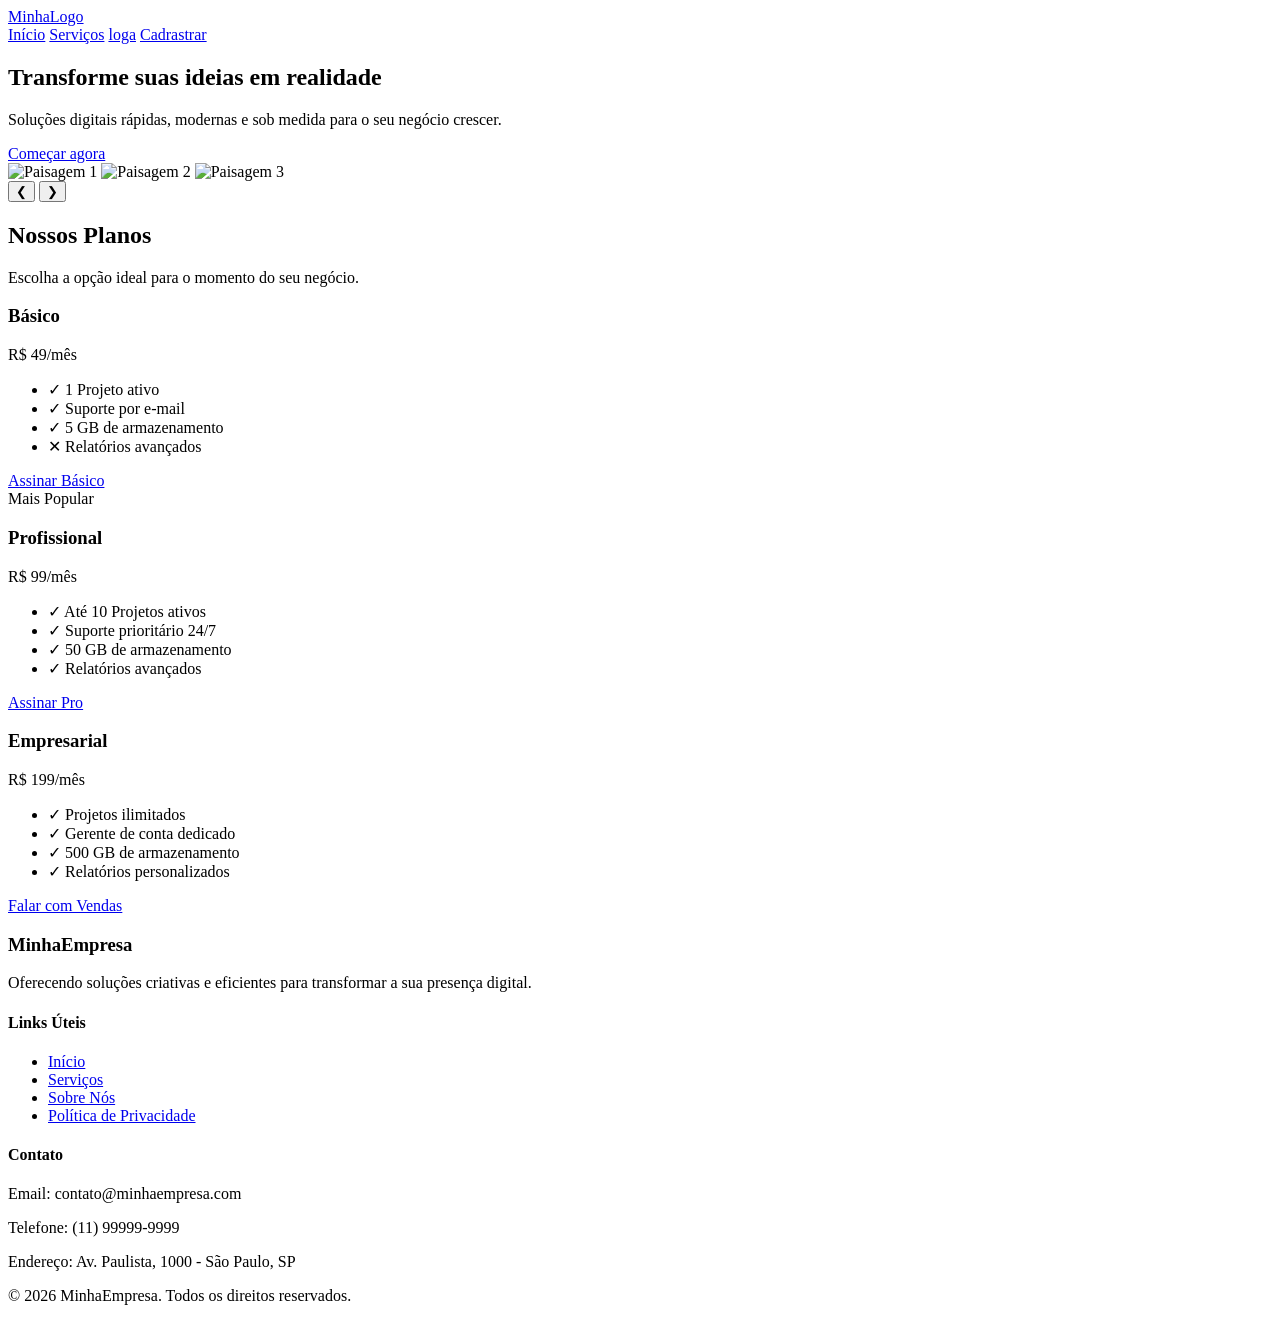
==== index.html @ 04826bc6 "Rename inicio.html to index.html" ====
<!DOCTYPE html>
<html lang="en">
<head>
    <meta charset="UTF-8">
    <meta name="viewport" content="width=device-width, initial-scale=1.0">
    <title>Document</title>
<link rel="stylesheet" href="style.css">
<link rel="stylesheet" href="styl2.css">
<link rel="stylesheet" href="styl3.css">
<link rel="stylesheet" href="styl4.css">
<link rel="stylesheet" href="styl5.css">
</head>
<body>

    <nav class="navbar">
    <!-- Logo (pode ser texto ou tag <img>) -->
    <a href="#" class="logo">MinhaLogo</a>

    <!-- Três botões de navegação -->
    <div class="nav-botoes">
      <a href="#inicio" class="nav-btn">Início</a>
      <a href="#servicos" class="nav-btn">Serviços</a>
      <a href="#contato" class="nav-btn btn-destaque">loga</a>
      <a href="../tela_de_cadratro\cadrastro.php" class="nav-btn btn-destaque">Cadrastrar</a>
    </div>
    </nav>

  <!--uma hero com texto e um botao-->
    <section class="hero">
    <div class="hero-conteudo">
      <h1>Transforme suas ideias em realidade</h1>
      <p>Soluções digitais rápidas, modernas e sob medida para o seu negócio crescer.</p>
      <a href="../tela_de_cadratro\cadrastro.php" class="btn-cta">Começar agora</a>
    </div>
    
    </section>

<!--um carrocel com tres imagems-->
    <div class="carrossel">
    <div class="carrossel-slides" id="slides">
      <img src="https://www.google.com/imgres?q=fotos&imgurl=https%3A%2F%2Fciclovivo.com.br%2Fwp-content%2Fuploads%2F2022%2F03%2Ffoto-mundo-natural-ciclo.jpg&imgrefurl=https%3A%2F%2Fciclovivo.com.br%2Finovacao%2Finspiracao%2Fas-fotos-mais-impressionantes-do-mundo-natural%2F&docid=_lVEO9Cjmyzw4M&tbnid=fgDDOegpEDREJM&vet=12ahUKEwjT07LGhIqYAxXRRjABHbnJHscQnPAOegQIQBAA..i&w=1200&h=800&hcb=2&ved=2ahUKEwjT07LGhIqYAxXRRjABHbnJHscQnPAOegQIQBAA" alt="Paisagem 1">
      <img src="https://static.nationalgeographicbrasil.com/files/styles/image_3200/public/14872092246392.webp?w=1190&h=794" alt="Paisagem 2">
      <img src="https://www.google.com/imgres?q=fotos&imgurl=https%3A%2F%2Fimg.magnific.com%2Ffotos-gratis%2Fpaisagem-natural-com-moldura-de-mao_23-2149389986.jpg%3Fsemt%3Dais_hybrid%26w%3D740%26q%3D80&imgrefurl=https%3A%2F%2Fwww.magnific.com%2Fbr%2Ffotos%2Ffotograf%25C3%25ADas&docid=Kv9luQeabmwnsM&tbnid=6rHH7hXAf7VGKM&vet=12ahUKEwjT07LGhIqYAxXRRjABHbnJHscQnPAOegQIORAA..i&w=529&h=740&hcb=2&ved=2ahUKEwjT07LGhIqYAxXRRjABHbnJHscQnPAOegQIORAA" alt="Paisagem 3">
    </div>

    <button class="btn anterior" onclick="mudarSlide(-1)">&#10094;</button>
    <button class="btn proximo" onclick="mudarSlide(1)">&#10095;</button>
    </div>

    <section class="planos-secao" id="planos">
    <div class="planos-cabecalho">
      <h2>Nossos Planos</h2>
      <p>Escolha a opção ideal para o momento do seu negócio.</p>
    </div>

    <div class="planos-container">
      <!-- Plano 1: Básico -->
      <div class="plano-card">
        <h3>Básico</h3>
        <div class="preco">R$ 49<span>/mês</span></div>
        <ul class="beneficios">
          <li>✓ 1 Projeto ativo</li>
          <li>✓ Suporte por e-mail</li>
          <li>✓ 5 GB de armazenamento</li>
          <li class="indisponivel">✕ Relatórios avançados</li>
        </ul>
        <a href="#assinar-basico" class="btn-plano">Assinar Básico</a>
      </div>

      <!-- Plano 2: Profissional (Destaque) -->
      <div class="plano-card destaque">
        <span class="selo">Mais Popular</span>
        <h3>Profissional</h3>
        <div class="preco">R$ 99<span>/mês</span></div>
        <ul class="beneficios">
          <li>✓ Até 10 Projetos ativos</li>
          <li>✓ Suporte prioritário 24/7</li>
          <li>✓ 50 GB de armazenamento</li>
          <li>✓ Relatórios avançados</li>
        </ul>
        <a href="#assinar-pro" class="btn-plano btn-destaque">Assinar Pro</a>
      </div>

      <!-- Plano 3: Empresarial -->
      <div class="plano-card">
        <h3>Empresarial</h3>
        <div class="preco">R$ 199<span>/mês</span></div>
        <ul class="beneficios">
          <li>✓ Projetos ilimitados</li>
          <li>✓ Gerente de conta dedicado</li>
          <li>✓ 500 GB de armazenamento</li>
          <li>✓ Relatórios personalizados</li>
        </ul>
        <a href="#assinar-empresa" class="btn-plano">Falar com Vendas</a>
      </div>
    </div>
    </section>

    <footer class="footer">
    <div class="footer-conteudo">
      <!-- Coluna 1: Sobre -->
      <div class="footer-coluna">
        <h3>MinhaEmpresa</h3>
        <p>Oferecendo soluções criativas e eficientes para transformar a sua presença digital.</p>
      </div>

      <!-- Coluna 2: Links Rápidos -->
      <div class="footer-coluna">
        <h4>Links Úteis</h4>
        <ul>
          <li><a href="#inicio">Início</a></li>
          <li><a href="#servicos">Serviços</a></li>
          <li><a href="#sobre">Sobre Nós</a></li>
          <li><a href="#privacidade">Política de Privacidade</a></li>
        </ul>
      </div>

      <!-- Coluna 3: Contato -->
      <div class="footer-coluna">
        <h4>Contato</h4>
        <p>Email: contato@minhaempresa.com</p>
        <p>Telefone: (11) 99999-9999</p>
        <p>Endereço: Av. Paulista, 1000 - São Paulo, SP</p>
      </div>
    </div>

    <!-- Barra de Copyright -->
    <div class="footer-base">
      <p>&copy; 2026 MinhaEmpresa. Todos os direitos reservados.</p>
    </div>
    </footer>

 <script src="movimento.js"></script>
    
</body>
</html>
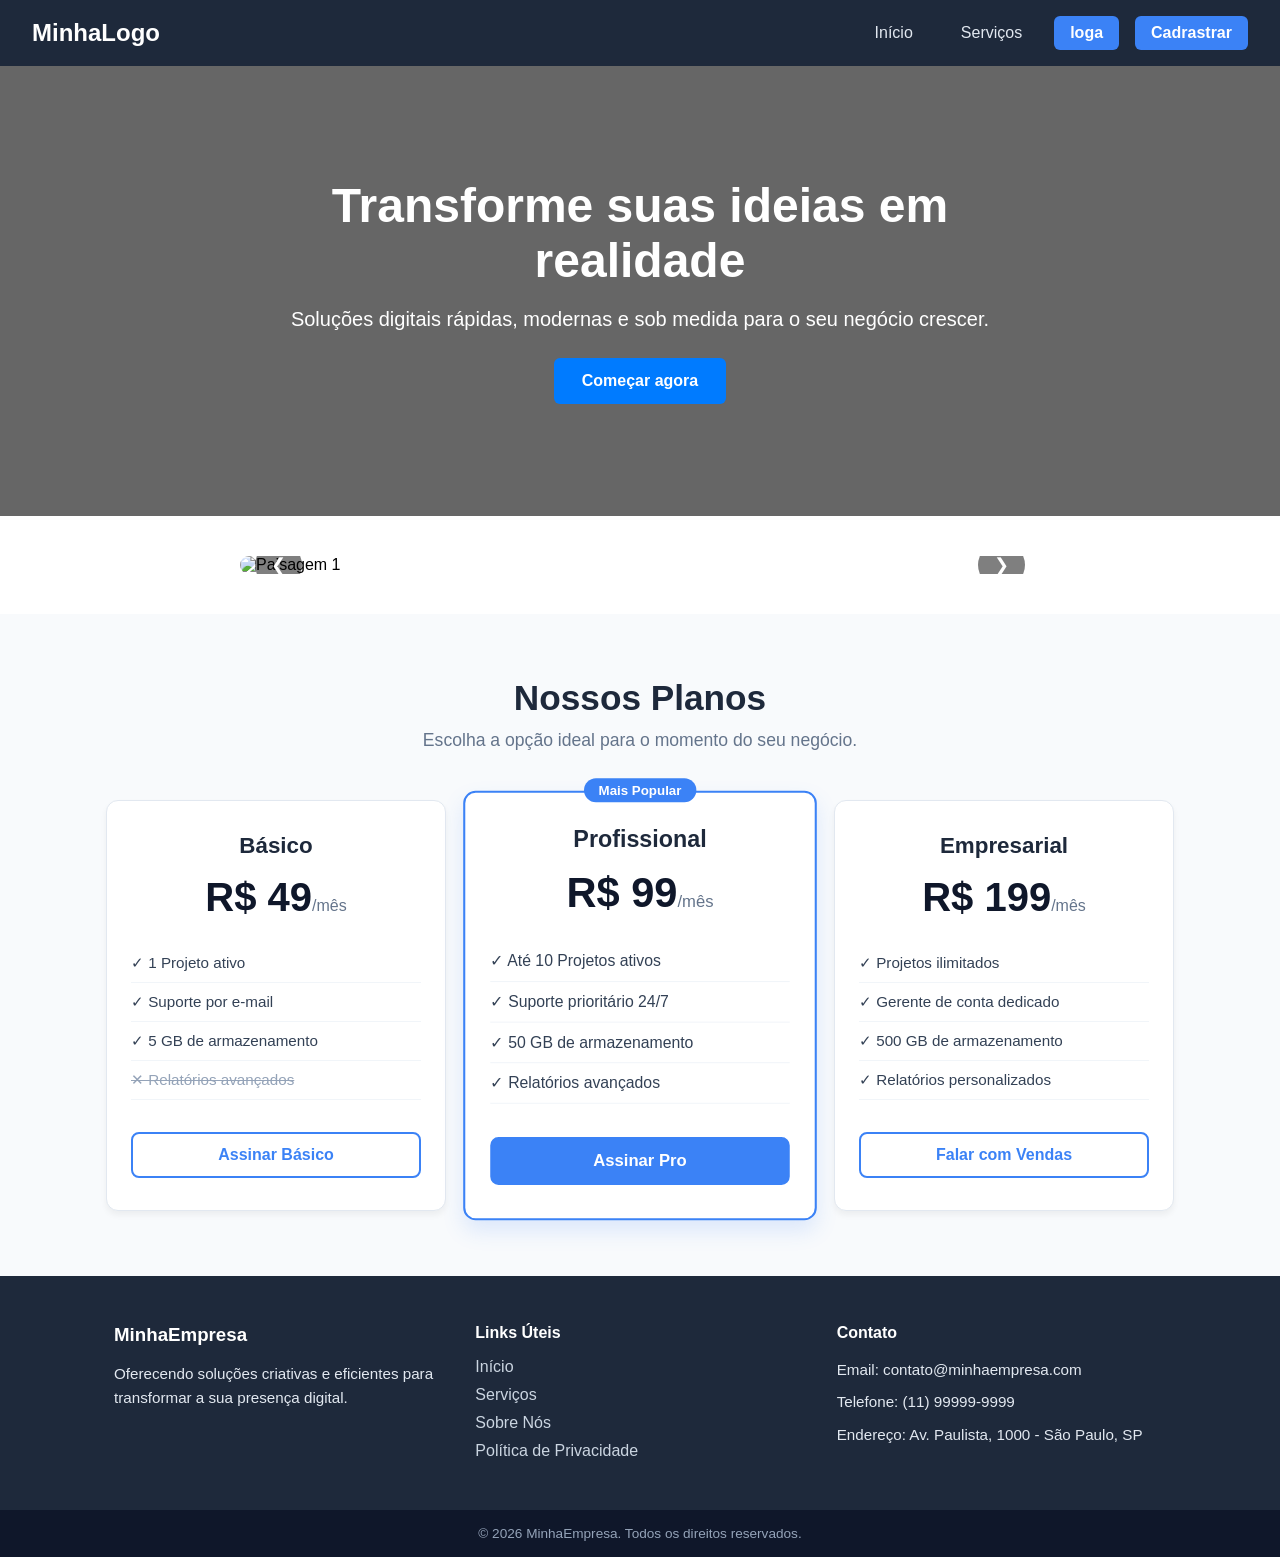
==== commit 3d7dd199: "Add files via upload" ====
--- a/index.html
+++ b/index.html
@@ -133,4 +133,4 @@
  <script src="movimento.js"></script>
     
 </body>
-</html>
+</html>
--- a/style.css
+++ b/style.css
@@ -0,0 +1,53 @@
+    * {
+  margin: 0;
+  padding: 0;
+  box-sizing: border-box;
+  font-family: Arial, sans-serif;
+}
+
+.hero {
+  height: 50vh; /* Ocupa 100% da altura da tela */
+  width: 100%;
+  /* Camada escura (gradiente) + imagem de fundo */
+  background-image: linear-gradient(rgba(0, 0, 0, 0.6), rgba(0, 0, 0, 0.6)), url('sua-imagem.jpg');
+  background-size: cover;
+  background-position: center;
+  
+  /* Centraliza o conteúdo */
+  display: flex;
+  align-items: center;
+  justify-content: center;
+  text-align: center;
+  color: #ffffff;
+  padding: 0 20px;
+}
+
+.hero-conteudo {
+  max-width: 700px;
+}
+
+.hero h1 {
+  font-size: 3rem;
+  margin-bottom: 16px;
+}
+
+.hero p {
+  font-size: 1.25rem;
+  margin-bottom: 24px;
+  line-height: 1.5;
+}
+
+.btn-cta {
+  display: inline-block;
+  padding: 14px 28px;
+  background-color: #007bff;
+  color: #ffffff;
+  text-decoration: none;
+  font-weight: bold;
+  border-radius: 6px;
+  transition: background-color 0.3s;
+}
+
+.btn-cta:hover {
+  background-color: #0056b3;
+}
--- a/styl2.css
+++ b/styl2.css
@@ -0,0 +1,49 @@
+* {
+  box-sizing: border-box;
+  margin: 0;
+  padding: 0;
+}
+
+.carrossel {
+  position: relative;
+  max-width: 800px;
+  margin: 40px auto;
+  overflow: hidden; /* Esconde o que passar da largura */
+  border-radius: 10px;
+}
+
+.carrossel-slides {
+  display: flex; /* Coloca as imagens lado a lado */
+  transition: transform 0.5s ease-in-out; /* Animação suave */
+}
+
+.carrossel-slides img {
+  width: 100%;
+  flex-shrink: 0; /* Impede que as imagens encolham */
+  display: block;
+}
+
+.btn {
+  position: absolute;
+  top: 50%;
+  transform: translateY(-50%);
+  background-color: rgba(0, 0, 0, 0.5);
+  color: white;
+  border: none;
+  padding: 12px 16px;
+  cursor: pointer;
+  font-size: 18px;
+  border-radius: 50%;
+}
+
+.btn:hover {
+  background-color: rgba(0, 0, 0, 0.8);
+}
+
+.anterior {
+  left: 15px;
+}
+
+.proximo {
+  right: 15px;
+}
--- a/styl3.css
+++ b/styl3.css
@@ -0,0 +1,51 @@
+* {
+  margin: 0;
+  padding: 0;
+  box-sizing: border-box;
+  font-family: Arial, sans-serif;
+}
+
+.navbar {
+  display: flex;
+  justify-content: space-between; /* Separa a logo dos botões */
+  align-items: center; /* Centraliza verticalmente */
+  background-color: #1e293b;
+  padding: 16px 32px;
+}
+
+.logo {
+  color: #ffffff;
+  font-size: 1.5rem;
+  font-weight: bold;
+  text-decoration: none;
+}
+
+.nav-botoes {
+  display: flex;
+  gap: 16px; /* Espaçamento entre os três botões */
+  align-items: center;
+}
+
+.nav-btn {
+  color: #e2e8f0;
+  text-decoration: none;
+  padding: 8px 16px;
+  border-radius: 6px;
+  transition: background-color 0.3s, color 0.3s;
+}
+
+.nav-btn:hover {
+  background-color: #334155;
+  color: #ffffff;
+}
+
+/* Estilo opcional para destacar o terceiro botão */
+.btn-destaque {
+  background-color: #3b82f6;
+  color: #ffffff;
+  font-weight: bold;
+}
+
+.btn-destaque:hover {
+  background-color: #2563eb;
+}
--- a/styl4.css
+++ b/styl4.css
@@ -0,0 +1,65 @@
+* {
+  margin: 0;
+  padding: 0;
+  box-sizing: border-box;
+  font-family: Arial, sans-serif;
+}
+
+.footer {
+  background-color: #1e293b;
+  color: #e2e8f0;
+  padding-top: 48px;
+}
+
+.footer-conteudo {
+  max-width: 1100px;
+  margin: 0 auto;
+  padding: 0 24px 40px;
+  display: flex;
+  flex-wrap: wrap; /* Quebra as colunas em telas pequenas */
+  justify-content: space-between;
+  gap: 32px;
+}
+
+.footer-coluna {
+  flex: 1;
+  min-width: 220px; /* Garante largura mínima no celular */
+}
+
+.footer-coluna h3,
+.footer-coluna h4 {
+  color: #ffffff;
+  margin-bottom: 16px;
+}
+
+.footer-coluna p {
+  line-height: 1.6;
+  font-size: 0.95rem;
+  margin-bottom: 8px;
+}
+
+.footer-coluna ul {
+  list-style: none;
+}
+
+.footer-coluna ul li {
+  margin-bottom: 10px;
+}
+
+.footer-coluna ul li a {
+  color: #cbd5e1;
+  text-decoration: none;
+  transition: color 0.3s;
+}
+
+.footer-coluna ul li a:hover {
+  color: #3b82f6;
+}
+
+.footer-base {
+  background-color: #0f172a;
+  text-align: center;
+  padding: 16px;
+  font-size: 0.85rem;
+  color: #94a3b8;
+}
--- a/styl5.css
+++ b/styl5.css
@@ -0,0 +1,130 @@
+* {
+  margin: 0;
+  padding: 0;
+  box-sizing: border-box;
+  font-family: Arial, sans-serif;
+}
+
+.planos-secao {
+  padding: 64px 24px;
+  background-color: #f8fafc;
+  text-align: center;
+}
+
+.planos-cabecalho h2 {
+  font-size: 2.2rem;
+  color: #1e293b;
+  margin-bottom: 12px;
+}
+
+.planos-cabecalho p {
+  color: #64748b;
+  font-size: 1.1rem;
+  margin-bottom: 48px;
+}
+
+.planos-container {
+  max-width: 1100px;
+  margin: 0 auto;
+  display: flex;
+  flex-wrap: wrap;
+  justify-content: center;
+  align-items: center;
+  gap: 24px;
+}
+
+.plano-card {
+  background-color: #ffffff;
+  border: 1px solid #e2e8f0;
+  border-radius: 12px;
+  padding: 32px 24px;
+  flex: 1;
+  min-width: 280px;
+  max-width: 340px;
+  box-shadow: 0 4px 6px rgba(0, 0, 0, 0.05);
+  position: relative;
+}
+
+/* Estilo do cartão central em destaque */
+.plano-card.destaque {
+  border: 2px solid #3b82f6;
+  transform: scale(1.04);
+  box-shadow: 0 10px 20px rgba(59, 130, 246, 0.15);
+}
+
+.selo {
+  position: absolute;
+  top: -14px;
+  left: 50%;
+  transform: translateX(-50%);
+  background-color: #3b82f6;
+  color: #ffffff;
+  font-size: 0.8rem;
+  font-weight: bold;
+  padding: 4px 14px;
+  border-radius: 20px;
+}
+
+.plano-card h3 {
+  font-size: 1.4rem;
+  color: #1e293b;
+  margin-bottom: 16px;
+}
+
+.preco {
+  font-size: 2.5rem;
+  font-weight: bold;
+  color: #0f172a;
+  margin-bottom: 24px;
+}
+
+.preco span {
+  font-size: 1rem;
+  color: #64748b;
+  font-weight: normal;
+}
+
+.beneficios {
+  list-style: none;
+  text-align: left;
+  margin-bottom: 32px;
+}
+
+.beneficios li {
+  padding: 10px 0;
+  border-bottom: 1px solid #f1f5f9;
+  color: #334155;
+  font-size: 0.95rem;
+}
+
+.beneficios li.indisponivel {
+  color: #94a3b8;
+  text-decoration: line-through;
+}
+
+.btn-plano {
+  display: block;
+  width: 100%;
+  padding: 12px;
+  border-radius: 8px;
+  text-decoration: none;
+  font-weight: bold;
+  color: #3b82f6;
+  border: 2px solid #3b82f6;
+  transition: all 0.3s;
+}
+
+.btn-plano:hover {
+  background-color: #3b82f6;
+  color: #ffffff;
+}
+
+.btn-destaque {
+  background-color: #3b82f6;
+  color: #ffffff;
+}
+
+.btn-destaque:hover {
+  background-color: #2563eb;
+  border-color: #2563eb;
+}
